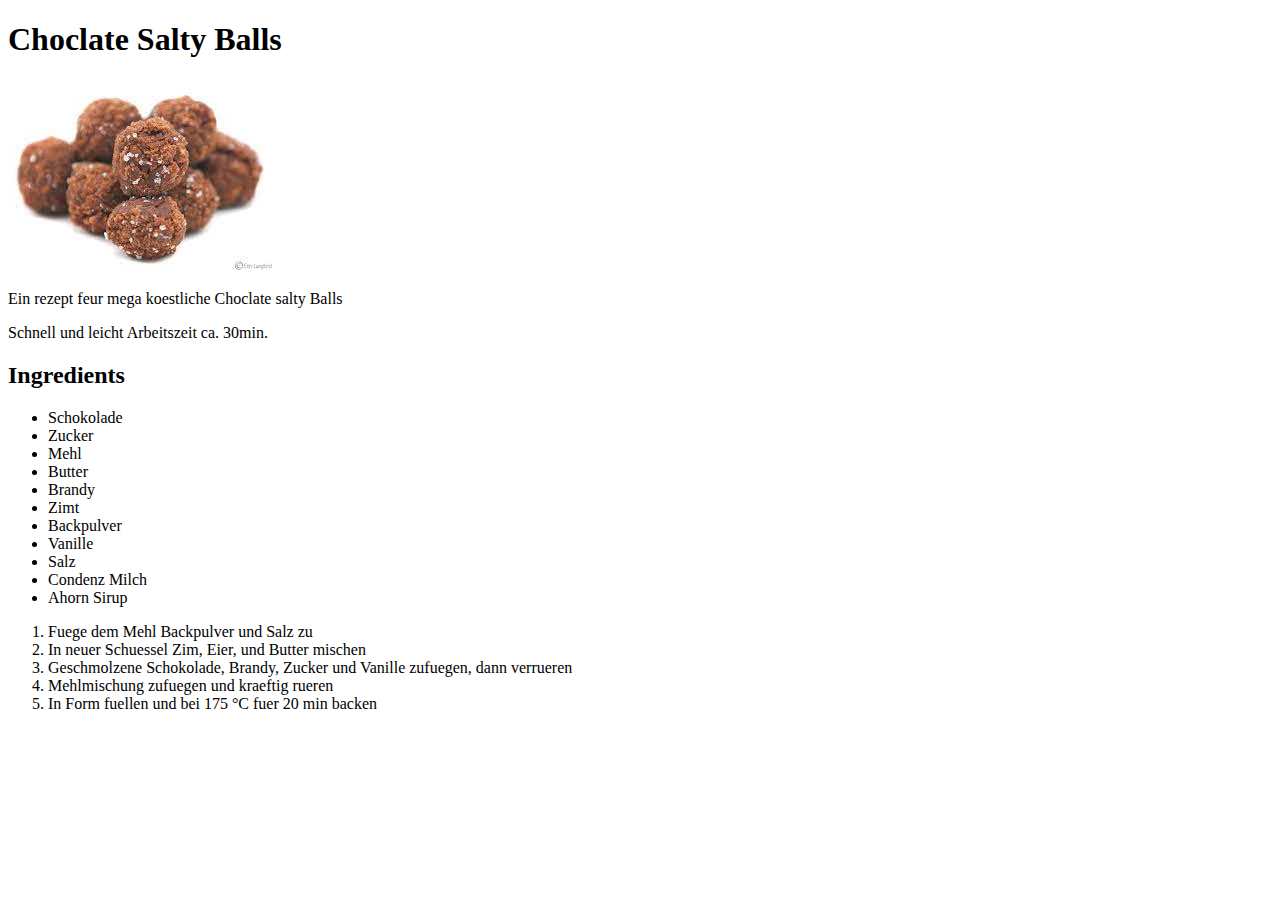
==== recipes/choclate-salty-balls.html @ c9d7b515 "altred recipes for csb and ks, altered images" ====
<!DOCTYPE html>
<html lang="en">
<head>
    <meta charset="UTF-8">
    <meta http-equiv="X-UA-Compatible" content="IE=edge">
    <meta name="viewport" content="width=device-width, initial-scale=1.0">
    <title>choclate-salty-balls</title>
</head>
<body>
    <h1>Choclate Salty Balls</h1>
    <img src="[data-uri]" alt="mit Salz bestreute schoko Kuchen Baellchen">
    <p>Ein rezept feur mega koestliche Choclate salty Balls</p>
    <p>Schnell und leicht Arbeitszeit ca. 30min.</p>
    <h2>Ingredients</h2>
    <ul>
        <li>Schokolade</li>
        <li>Zucker</li>
        <li>Mehl</li>
        <li>Butter</li>
        <li>Brandy</li>
        <li>Zimt</li>
        <li>Backpulver</li>
        <li>Vanille</li>
        <li>Salz</li>
        <li>Condenz Milch</li>
        <li>Ahorn Sirup</li>
    </ul>
    <ol>
        <li>Fuege dem Mehl Backpulver und Salz zu</li>
        <li>In neuer Schuessel Zim, Eier, und Butter mischen</li>
        <li>Geschmolzene Schokolade, Brandy, Zucker und Vanille zufuegen, dann verrueren</li>
        <li>Mehlmischung zufuegen und kraeftig rueren</li>
        <li>In Form fuellen und bei 175 °C fuer 20 min backen</li>
    </ol>
</body>
</html>
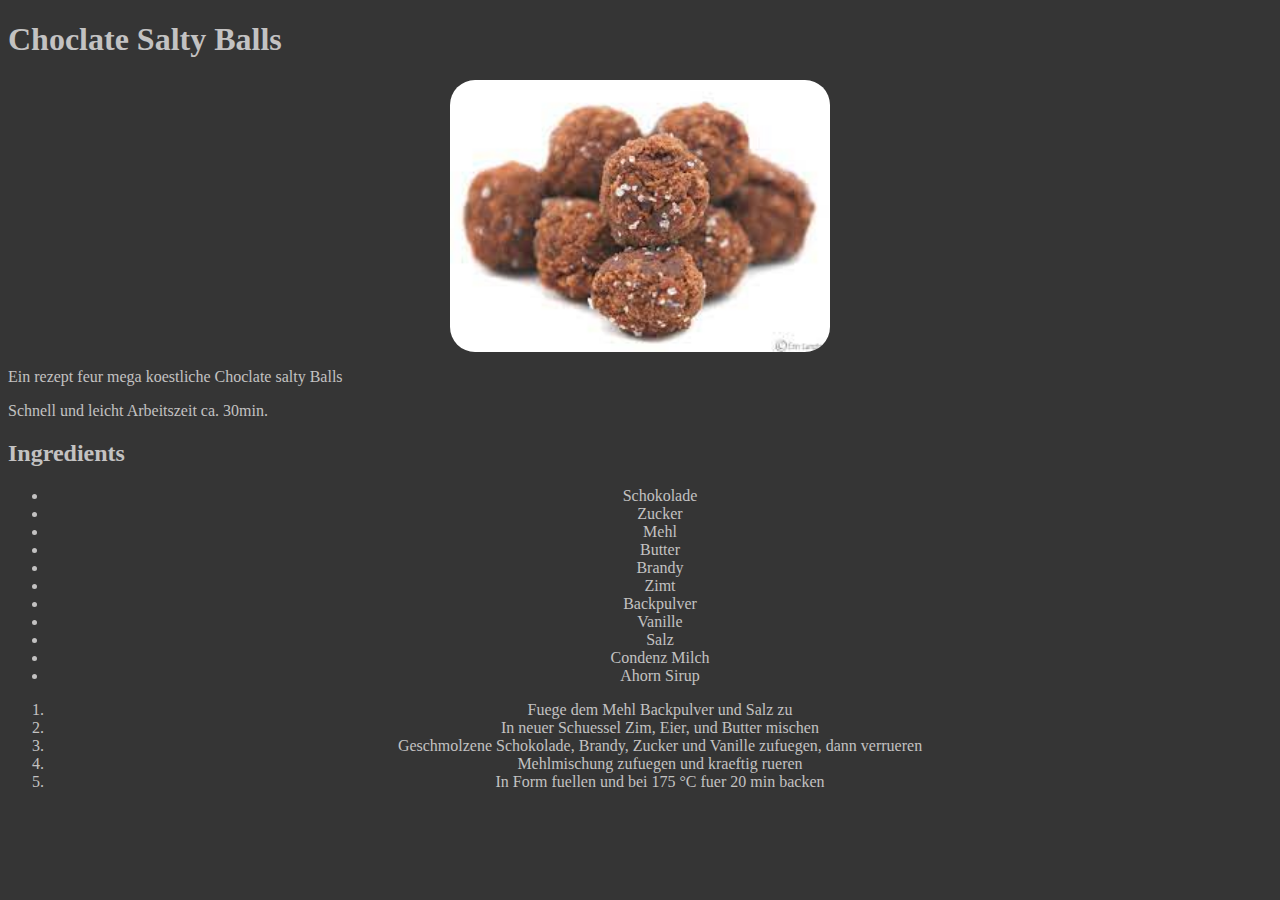
==== commit 9a1ce07b: "add list classes" ====
--- a/recipes/choclate-salty-balls.html
+++ b/recipes/choclate-salty-balls.html
@@ -5,6 +5,7 @@
     <meta http-equiv="X-UA-Compatible" content="IE=edge">
     <meta name="viewport" content="width=device-width, initial-scale=1.0">
     <title>choclate-salty-balls</title>
+    <link rel="stylesheet" href="../style.css">
 </head>
 <body>
     <h1>Choclate Salty Balls</h1>
@@ -13,24 +14,24 @@
     <p>Schnell und leicht Arbeitszeit ca. 30min.</p>
     <h2>Ingredients</h2>
     <ul>
-        <li>Schokolade</li>
-        <li>Zucker</li>
-        <li>Mehl</li>
-        <li>Butter</li>
-        <li>Brandy</li>
-        <li>Zimt</li>
-        <li>Backpulver</li>
-        <li>Vanille</li>
-        <li>Salz</li>
-        <li>Condenz Milch</li>
-        <li>Ahorn Sirup</li>
+        <li class="text list">Schokolade</li>
+        <li class="text list">Zucker</li>
+        <li class="text list">Mehl</li>
+        <li class="text list">Butter</li>
+        <li class="text list">Brandy</li>
+        <li class="text list">Zimt</li>
+        <li class="text list">Backpulver</li>
+        <li class="text list">Vanille</li>
+        <li class="text list">Salz</li>
+        <li class="text list">Condenz Milch</li>
+        <li class="text list">Ahorn Sirup</li>
     </ul>
     <ol>
-        <li>Fuege dem Mehl Backpulver und Salz zu</li>
-        <li>In neuer Schuessel Zim, Eier, und Butter mischen</li>
-        <li>Geschmolzene Schokolade, Brandy, Zucker und Vanille zufuegen, dann verrueren</li>
-        <li>Mehlmischung zufuegen und kraeftig rueren</li>
-        <li>In Form fuellen und bei 175 °C fuer 20 min backen</li>
+        <li class="text list">Fuege dem Mehl Backpulver und Salz zu</li>
+        <li class="text list">In neuer Schuessel Zim, Eier, und Butter mischen</li>
+        <li class="text list">Geschmolzene Schokolade, Brandy, Zucker und Vanille zufuegen, dann verrueren</li>
+        <li class="text list">Mehlmischung zufuegen und kraeftig rueren</li>
+        <li class="text list">In Form fuellen und bei 175 °C fuer 20 min backen</li>
     </ol>
 </body>
 </html>--- a/style.css
+++ b/style.css
@@ -0,0 +1,19 @@
+* {
+    background-color: rgb(53, 53, 53);
+    color: rgb(195, 194, 194);
+}
+
+/*index*/
+
+img {
+    width: 30%;
+    height: auto;
+    display: block;
+  margin-left: auto;
+  margin-right: auto;
+  border-radius: 25px;
+}
+
+.text{
+    text-align: center;
+}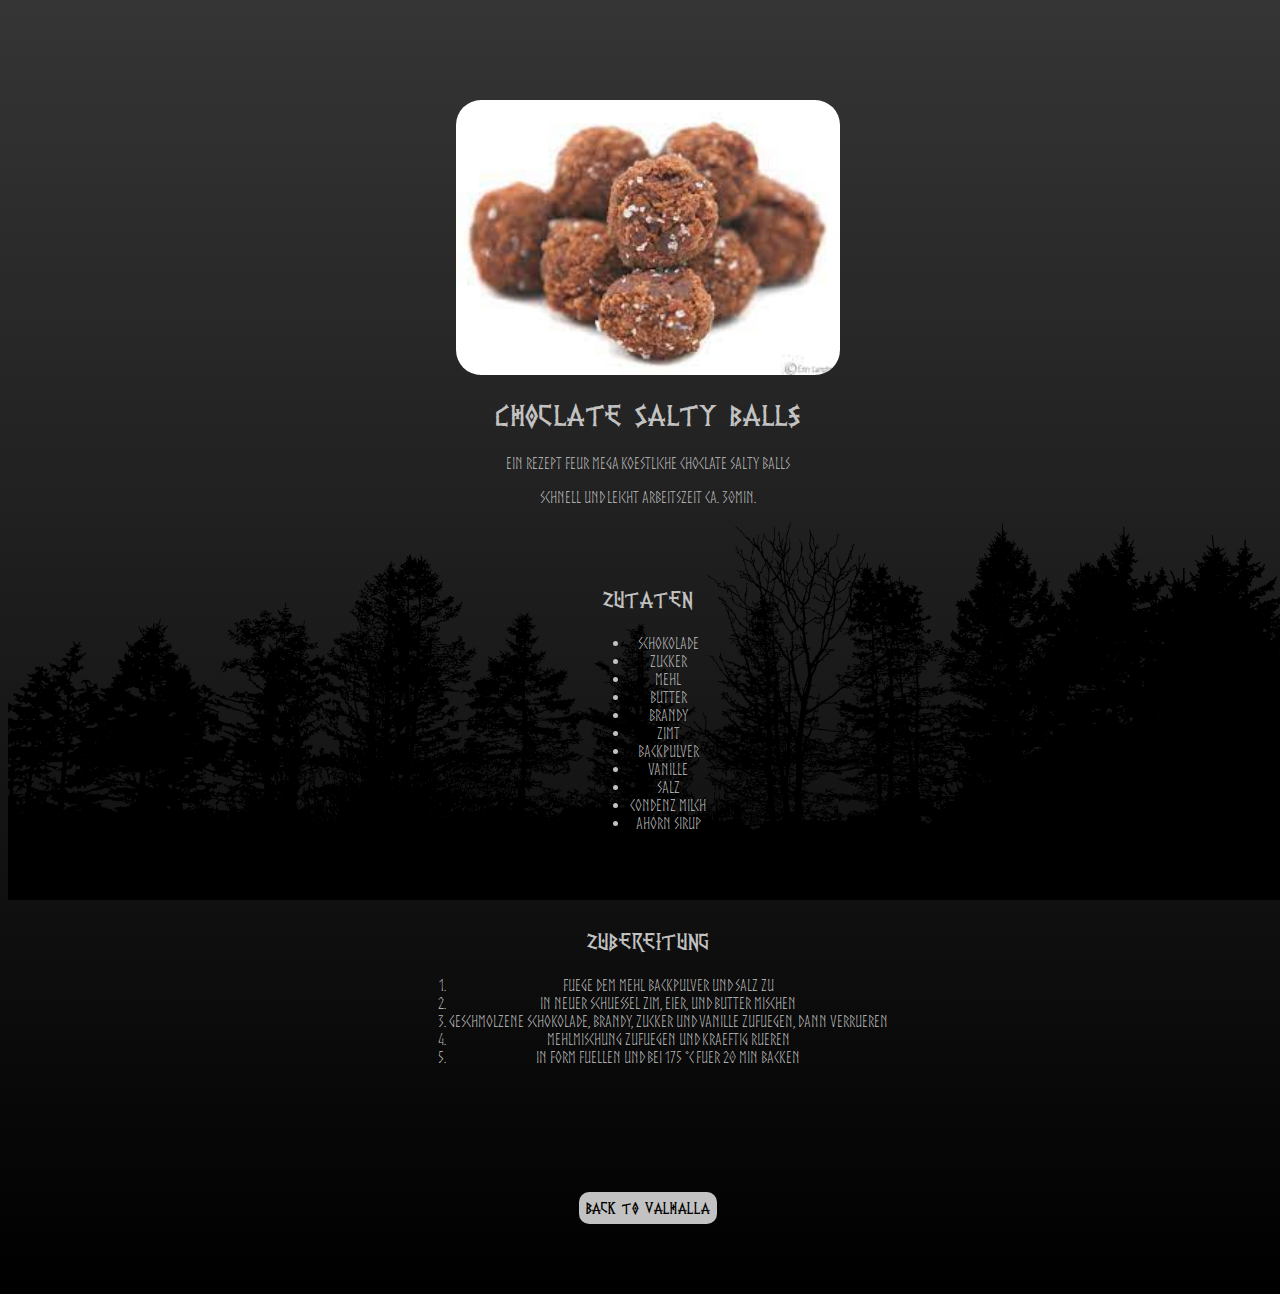
==== commit a2cc4432: "add one session of too much stuff colse to finish denk an git!!!!" ====
--- a/recipes/choclate-salty-balls.html
+++ b/recipes/choclate-salty-balls.html
@@ -8,30 +8,39 @@
     <link rel="stylesheet" href="../style.css">
 </head>
 <body>
+    <img src="[data-uri]" alt="mit Salz bestreute schoko Kuchen Baellchen">
     <h1>Choclate Salty Balls</h1>
-    <img src="[data-uri]" alt="mit Salz bestreute schoko Kuchen Baellchen">
     <p>Ein rezept feur mega koestliche Choclate salty Balls</p>
     <p>Schnell und leicht Arbeitszeit ca. 30min.</p>
-    <h2>Ingredients</h2>
-    <ul>
-        <li class="text list">Schokolade</li>
-        <li class="text list">Zucker</li>
-        <li class="text list">Mehl</li>
-        <li class="text list">Butter</li>
-        <li class="text list">Brandy</li>
-        <li class="text list">Zimt</li>
-        <li class="text list">Backpulver</li>
-        <li class="text list">Vanille</li>
-        <li class="text list">Salz</li>
-        <li class="text list">Condenz Milch</li>
-        <li class="text list">Ahorn Sirup</li>
+    <h2>Zutaten</h2>
+    <div class="zutaten">
+    <ul class="list">
+        <li>Schokolade</li>
+        <li>Zucker</li>
+        <li>Mehl</li>
+        <li>Butter</li>
+        <li>Brandy</li>
+        <li>Zimt</li>
+        <li>Backpulver</li>
+        <li>Vanille</li>
+        <li>Salz</li>
+        <li>Condenz Milch</li>
+        <li>Ahorn Sirup</li>
     </ul>
-    <ol>
-        <li class="text list">Fuege dem Mehl Backpulver und Salz zu</li>
-        <li class="text list">In neuer Schuessel Zim, Eier, und Butter mischen</li>
-        <li class="text list">Geschmolzene Schokolade, Brandy, Zucker und Vanille zufuegen, dann verrueren</li>
-        <li class="text list">Mehlmischung zufuegen und kraeftig rueren</li>
-        <li class="text list">In Form fuellen und bei 175 °C fuer 20 min backen</li>
+    </div>
+    <h2>Zubereitung</h2>
+    <div class="zubereitung">
+    <ol class="list">
+        <li>Fuege dem Mehl Backpulver und Salz zu</li>
+        <li>In neuer Schuessel Zim, Eier, und Butter mischen</li>
+        <li>Geschmolzene Schokolade, Brandy, Zucker und Vanille zufuegen, dann verrueren</li>
+        <li>Mehlmischung zufuegen und kraeftig rueren</li>
+        <li>In Form fuellen und bei 175 °C fuer 20 min backen</li>
     </ol>
+    </div>
+    <div class="space"></div>
+    <div class="linktree">
+    <a href="../index.html">Back to Valhalla</a>
+    </div>
 </body>
 </html>--- a/style.css
+++ b/style.css
@@ -1,9 +1,28 @@
-* {
-    background-color: rgb(53, 53, 53);
-    color: rgb(195, 194, 194);
+@font-face {
+    font-family: 'PRViking';
+    src: url(PR\ Viking.ttf);
 }
 
-/*index*/
+@font-face {
+    font-family: 'norse';
+    src: url(Norse.otf);
+}
+
+* {
+    background-color: transparent;
+}
+
+html{
+    background-image: linear-gradient(#353535,#000000);
+}
+
+body {
+    background-image: url(tree.svg);
+    background-repeat: no-repeat;
+    background-attachment: fixed;
+    background-position: bottom;
+    width: 100%;
+}
 
 img {
     width: 30%;
@@ -12,8 +31,87 @@
   margin-left: auto;
   margin-right: auto;
   border-radius: 25px;
+  margin-top: 100px;
 }
 
-.text{
+h1, h2, p, .list {
+    background-color: transparent;
     text-align: center;
+    color: rgb(195, 194, 194);
+}
+
+p {
+    font-size: medium;
+    font-family: 'norse';
+}
+
+h1 {
+    font-weight: 300;
+    font-family: 'PRViking';
+    margin-bottom: 20px;
+}
+
+h2 {
+    font-weight: 300;
+    margin-top: 80px;
+    font-family: 'PRViking';
+}
+
+ol,
+ul {
+margin-top: 0;
+padding-top: 0;
+font-family: 'norse';
+background-color: transparent;
+}
+
+.zubereitung,
+.zutaten {
+    display: flex;
+    justify-content: center;
+    margin-top: 0%;
+    background-color: transparent;
+}
+
+.linktree {
+    display: flex;
+    flex-wrap:nowrap;
+    flex-direction: column;
+    align-items: center;
+    margin-bottom: 60px;
+}
+
+.space {
+height: 100px;
+background-color: transparent;
+}
+
+a {
+  font-family: 'PRViking';
+  background-color: rgb(195, 194, 194);
+  color: black;
+  border: 2px solid transparent;
+  padding: 5px 5px;
+  text-align: center;
+  text-decoration: none;
+  border-radius: 10px;
+  margin: 10px;
+}
+
+li {
+    background-color: transparent;
+}
+
+a:hover {
+    color: red;
+}
+
+#feast {
+    margin-top: 0%;
+    margin-bottom: 40px;
+    background-color: transparent;
+}
+
+div {
+    background-color: transparent;
 }